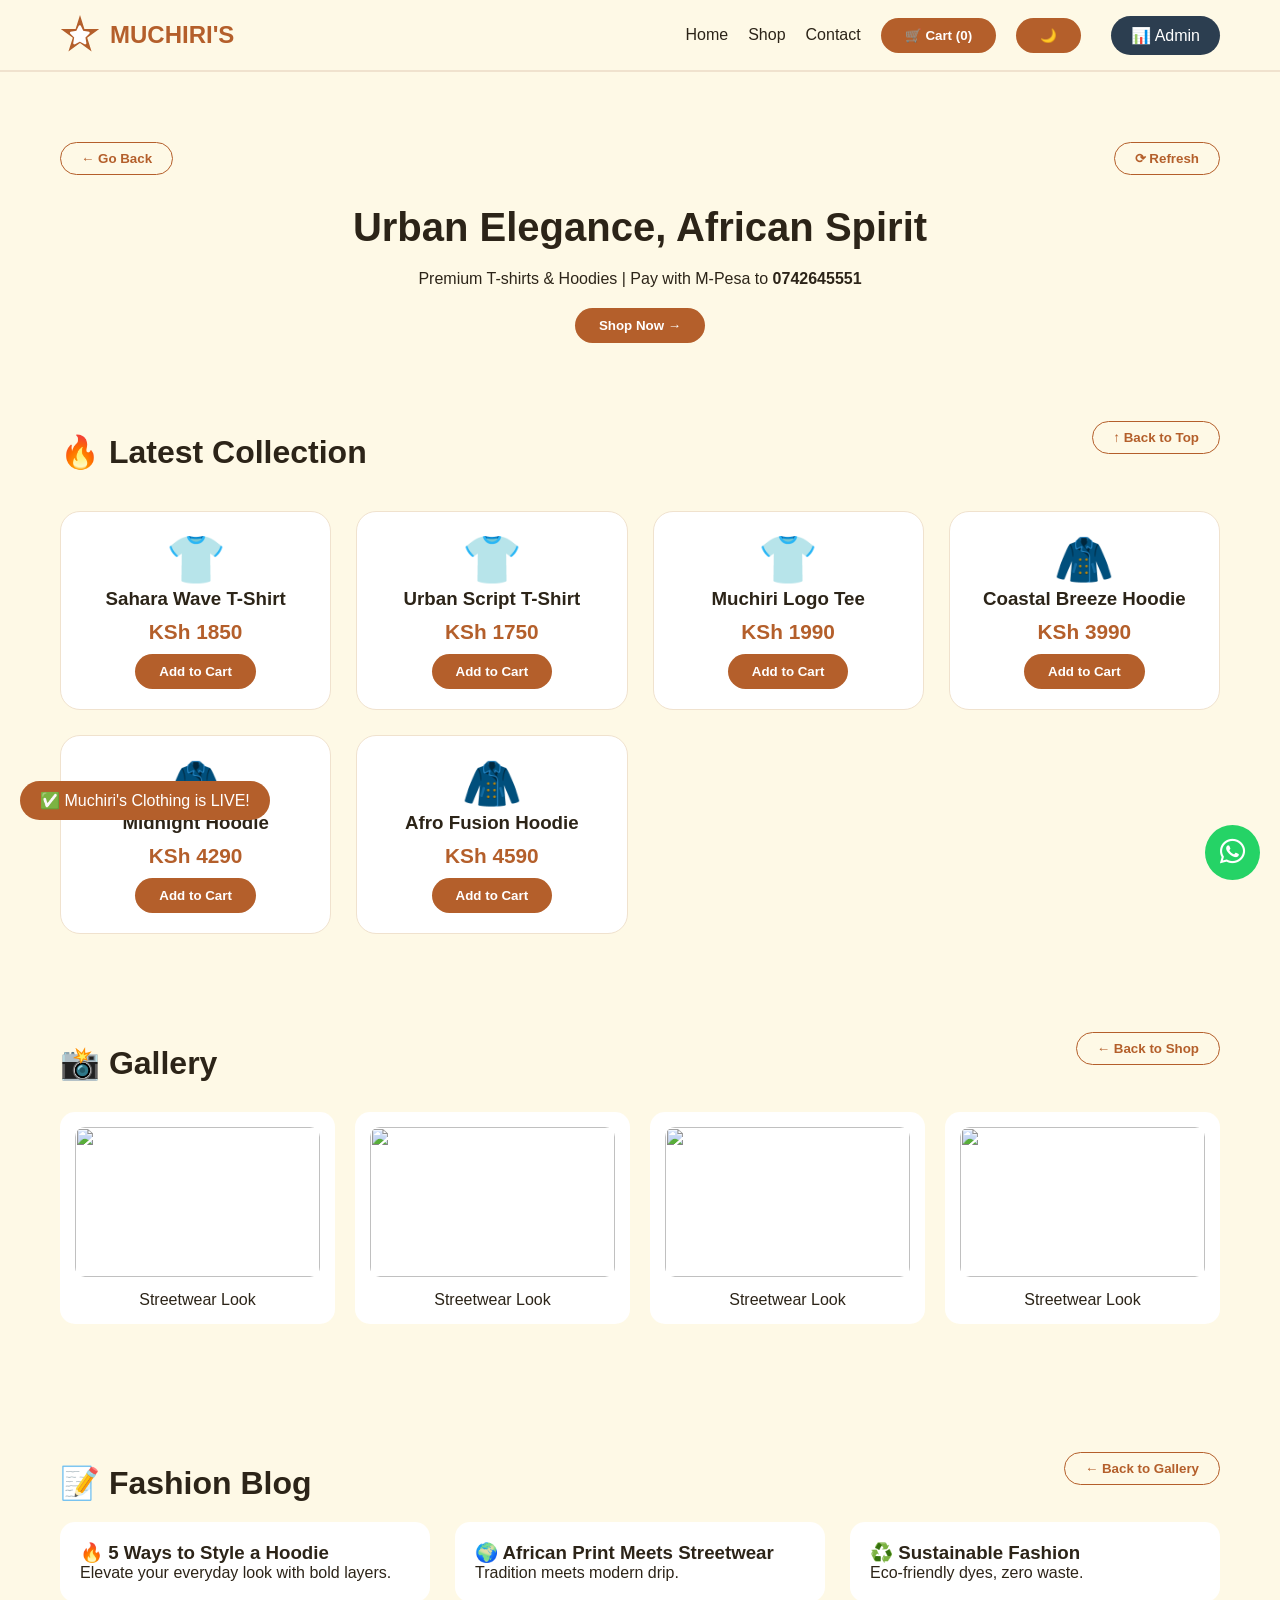
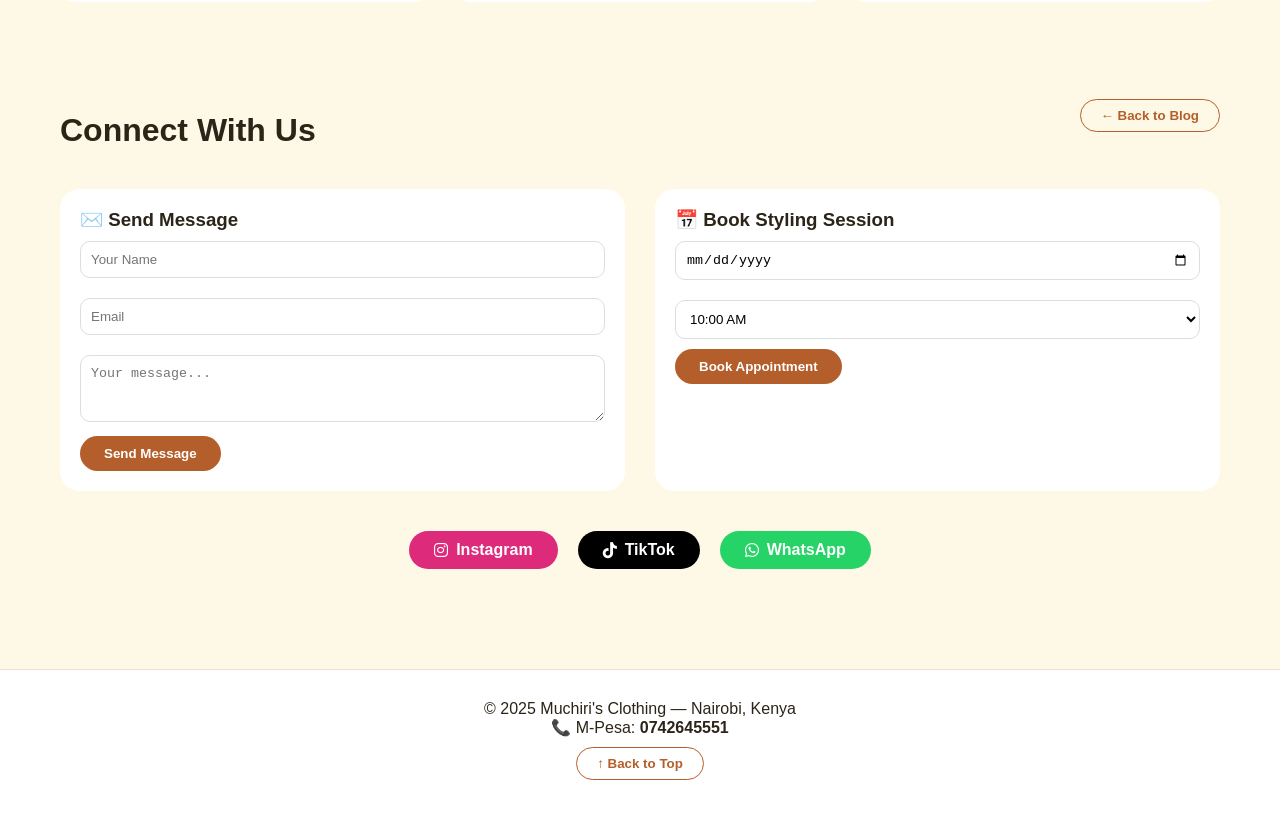
==== index.html @ 8167d783 "Add initial HTML structure and README for Muchiri's Apparel project" ====
<!DOCTYPE html>
<html lang="en">
<head>
  <meta charset="UTF-8">
  <meta name="viewport" content="width=device-width, initial-scale=1.0">
  <title>Muchiri's Clothing</title>
  <link rel="stylesheet" href="https://cdnjs.cloudflare.com/ajax/libs/font-awesome/6.0.0-beta3/css/all.min.css">
  <style>
    * { margin: 0; padding: 0; box-sizing: border-box; }
    body { font-family: 'Segoe UI', sans-serif; background: #fef9e6; color: #2c2418; }
    body.dark { background: #1e1a14; color: #f5ede2; }
    header { background: #fef9e6; border-bottom: 2px solid #f0e2ce; padding: 15px 0; position: sticky; top: 0; z-index: 100; }
    body.dark header { background: #1e1a14; border-color: #3e352a; }
    .container { max-width: 1200px; margin: 0 auto; padding: 0 20px; }
    .nav { display: flex; justify-content: space-between; align-items: center; flex-wrap: wrap; gap: 15px; }
    .logo { display: flex; align-items: center; gap: 10px; }
    .star-icon { background: #b45f2b; width: 40px; height: 40px; display: flex; align-items: center; justify-content: center; clip-path: polygon(50% 0%, 61% 35%, 98% 35%, 68% 57%, 79% 91%, 50% 70%, 21% 91%, 32% 57%, 2% 35%, 39% 35%); }
    .star-icon i { color: white; font-size: 1.2rem; }
    .logo-text { font-size: 1.5rem; font-weight: bold; color: #b45f2b; }
    .nav-links { display: flex; gap: 20px; align-items: center; flex-wrap: wrap; }
    .nav-links a { text-decoration: none; color: #2c2418; cursor: pointer; font-weight: 500; }
    body.dark .nav-links a { color: #f5ede2; }
    button { background: #b45f2b; color: white; border: none; padding: 10px 24px; border-radius: 30px; cursor: pointer; font-weight: 600; }
    .product-grid { display: grid; grid-template-columns: repeat(auto-fit, minmax(250px, 1fr)); gap: 25px; margin: 40px 0; }
    .product-card { background: white; padding: 20px; text-align: center; border-radius: 20px; border: 1px solid #f0e2ce; }
    body.dark .product-card { background: #2d2821; border-color: #3e352a; }
    .price { color: #b45f2b; font-weight: bold; font-size: 1.3rem; margin: 10px 0; }
    .cart-sidebar { position: fixed; top: 0; right: -400px; width: 350px; height: 100%; background: white; z-index: 1000; padding: 20px; transition: 0.3s; border-left: 3px solid #b45f2b; overflow-y: auto; }
    body.dark .cart-sidebar { background: #2d2821; }
    .cart-sidebar.open { right: 0; }
    .cart-item { display: flex; justify-content: space-between; padding: 10px 0; border-bottom: 1px solid #ddd; }
    body.dark .cart-item { border-bottom-color: #3e352a; }
    input, textarea, select { width: 100%; padding: 10px; margin: 10px 0; border-radius: 10px; border: 1px solid #ddd; background: white; }
    body.dark input, body.dark textarea, body.dark select { background: #1e1a14; border-color: #3e352a; color: #f5ede2; }
    .contact-form, .booking-form { background: white; padding: 20px; border-radius: 20px; margin: 20px 0; }
    body.dark .contact-form, body.dark .booking-form { background: #2d2821; }
    .social-links { display: flex; justify-content: center; gap: 20px; margin: 20px 0; flex-wrap: wrap; }
    .social-btn { display: inline-flex; align-items: center; gap: 8px; padding: 10px 25px; text-decoration: none; font-weight: bold; border-radius: 40px; }
    .social-btn.instagram { background: #dd2a7b; color: white; }
    .social-btn.tiktok { background: black; color: white; }
    .social-btn.whatsapp { background: #25D366; color: white; }
    .whatsapp-float { position: fixed; bottom: 20px; right: 20px; background: #25D366; width: 55px; height: 55px; border-radius: 50%; display: flex; align-items: center; justify-content: center; font-size: 1.8rem; text-decoration: none; color: white; z-index: 99; }
    footer { text-align: center; padding: 30px; background: white; margin-top: 40px; border-top: 1px solid #f0e2ce; }
    body.dark footer { background: #2d2821; border-color: #3e352a; }
    .gallery-grid { display: grid; grid-template-columns: repeat(auto-fit, minmax(200px, 1fr)); gap: 20px; margin: 30px 0; }
    .gallery-card { background: white; padding: 15px; text-align: center; border-radius: 15px; }
    body.dark .gallery-card { background: #2d2821; }
    .gallery-card img { width: 100%; height: 150px; object-fit: cover; border-radius: 10px; }
    .blog-card { background: white; padding: 20px; border-radius: 15px; }
    body.dark .blog-card { background: #2d2821; }
    .section-title { text-align: center; font-size: 2rem; margin: 30px 0 20px; }
    .back-button { background: transparent; color: #b45f2b; border: 1px solid #b45f2b; margin: 10px 0; padding: 8px 20px; border-radius: 30px; cursor: pointer; }
    .section-header { display: flex; justify-content: space-between; align-items: center; flex-wrap: wrap; margin-bottom: 20px; }
    .admin-link { background: #2c3e50; margin-left: 10px; }
    @media (max-width: 700px) { .cart-sidebar { width: 100%; right: -100%; } }
  </style>
</head>
<body>

<a href="https://wa.me/254742645551?text=Hello%21%20I%27m%20interested%20in%20Muchiri%27s%20Clothing" class="whatsapp-float" target="_blank"><i class="fab fa-whatsapp"></i></a>

<header>
  <div class="container nav">
    <div class="logo"><div class="star-icon"><i class="fas fa-star"></i></div><div class="logo-text">MUCHIRI'S</div></div>
    <div class="nav-links">
      <a onclick="scrollTo('home')">Home</a>
      <a onclick="scrollTo('products')">Shop</a>
      <a onclick="scrollTo('contact')">Contact</a>
      <button id="cartBtn">🛒 Cart (<span id="cartCount">0</span>)</button>
      <button id="themeBtn">🌙</button>
      <a href="admin.html" class="admin-link" style="background:#2c3e50; color:white; padding:10px 20px; border-radius:30px; text-decoration:none;">📊 Admin</a>
    </div>
  </div>
</header>

<div id="cartSidebar" class="cart-sidebar">
  <h3>Your Cart</h3>
  <div id="cartItems"></div>
  <div id="cartTotal" style="font-weight:bold;margin:15px 0;"></div>
  <button id="checkoutBtn" style="width:100%;">✅ Pay with M-Pesa</button>
  <button id="closeCartBtn" style="width:100%;margin-top:10px;background:gray;">Close</button>
</div>

<main>
  <section id="home" style="text-align:center;padding:60px 0;">
    <div class="container">
      <div class="section-header"><button class="back-button" onclick="window.history.back()">← Go Back</button><button class="back-button" onclick="window.location.reload()">⟳ Refresh</button></div>
      <h1 style="font-size:2.5rem;">Urban Elegance, African Spirit</h1>
      <p style="margin:20px 0;">Premium T-shirts & Hoodies | Pay with M-Pesa to <strong>0742645551</strong></p>
      <button onclick="scrollTo('products')">Shop Now →</button>
    </div>
  </section>

  <section id="products">
    <div class="container">
      <div class="section-header"><h2 class="section-title" style="margin-bottom:0;">🔥 Latest Collection</h2><button class="back-button" onclick="scrollTo('home')">↑ Back to Top</button></div>
      <div class="product-grid" id="productGrid"></div>
    </div>
  </section>

  <section id="gallery" style="padding:40px 0;">
    <div class="container">
      <div class="section-header"><h2 class="section-title" style="margin-bottom:0;">📸 Gallery</h2><button class="back-button" onclick="scrollTo('products')">← Back to Shop</button></div>
      <div class="gallery-grid" id="galleryGrid"></div>
    </div>
  </section>

  <section id="blog" style="padding:40px 0;">
    <div class="container">
      <div class="section-header"><h2 class="section-title" style="margin-bottom:0;">📝 Fashion Blog</h2><button class="back-button" onclick="scrollTo('gallery')">← Back to Gallery</button></div>
      <div style="display:grid;grid-template-columns:repeat(auto-fit,minmax(280px,1fr));gap:25px;">
        <div class="blog-card"><h3>🔥 5 Ways to Style a Hoodie</h3><p>Elevate your everyday look with bold layers.</p></div>
        <div class="blog-card"><h3>🌍 African Print Meets Streetwear</h3><p>Tradition meets modern drip.</p></div>
        <div class="blog-card"><h3>♻️ Sustainable Fashion</h3><p>Eco-friendly dyes, zero waste.</p></div>
      </div>
    </div>
  </section>

  <section id="contact" style="padding:40px 0;">
    <div class="container">
      <div class="section-header"><h2 class="section-title" style="margin-bottom:0;">Connect With Us</h2><button class="back-button" onclick="scrollTo('blog')">← Back to Blog</button></div>
      <div style="display:grid;grid-template-columns:repeat(auto-fit,minmax(300px,1fr));gap:30px;">
        <div class="contact-form"><h3>✉️ Send Message</h3><input type="text" id="contactName" placeholder="Your Name"><input type="email" id="contactEmail" placeholder="Email"><textarea rows="3" id="contactMsg" placeholder="Your message..."></textarea><button id="sendMsgBtn">Send Message</button><p id="contactFeedback"></p></div>
        <div class="booking-form"><h3>📅 Book Styling Session</h3><input type="date" id="bookDate"><select id="bookTime"><option>10:00 AM</option><option>1:00 PM</option><option>3:00 PM</option><option>5:00 PM</option></select><button id="bookBtn">Book Appointment</button><p id="bookFeedback"></p></div>
      </div>
      <div class="social-links">
        <a href="https://instagram.com/m.u.c.h.i.r.i._" class="social-btn instagram" target="_blank"><i class="fab fa-instagram"></i> Instagram</a>
        <a href="https://tiktok.com/@m.u.c.h.i.r.i._0" class="social-btn tiktok" target="_blank"><i class="fab fa-tiktok"></i> TikTok</a>
        <a href="https://wa.me/254742645551" class="social-btn whatsapp" target="_blank"><i class="fab fa-whatsapp"></i> WhatsApp</a>
      </div>
    </div>
  </section>
</main>

<footer>
  <p>© 2025 Muchiri's Clothing — Nairobi, Kenya</p>
  <p>📞 M-Pesa: <strong>0742645551</strong></p>
  <button class="back-button" onclick="scrollTo('home')" style="margin-top:10px;">↑ Back to Top</button>
</footer>

<script>
const YOUR_NUMBER = "254742645551";
const products = [
  { id: 1, name: "Sahara Wave T-Shirt", price: 1850 },
  { id: 2, name: "Urban Script T-Shirt", price: 1750 },
  { id: 3, name: "Muchiri Logo Tee", price: 1990 },
  { id: 4, name: "Coastal Breeze Hoodie", price: 3990 },
  { id: 5, name: "Midnight Hoodie", price: 4290 },
  { id: 6, name: "Afro Fusion Hoodie", price: 4590 }
];
const galleryImages = ["https://picsum.photos/id/20/300/200","https://picsum.photos/id/26/300/200","https://picsum.photos/id/30/300/200","https://picsum.photos/id/35/300/200"];
let cart = [];

function scrollTo(id) { document.getElementById(id).scrollIntoView({ behavior: 'smooth' }); }
function showToast(msg) { let t = document.createElement('div'); t.innerText = msg; t.style.cssText = 'position:fixed;bottom:80px;left:20px;background:#b45f2b;color:white;padding:10px 20px;border-radius:30px;z-index:9999'; document.body.appendChild(t); setTimeout(() => t.remove(), 2000); }
function sendWA(number, msg) { window.open(`https://wa.me/${number}?text=${encodeURIComponent(msg)}`, '_blank'); }
function updateCart() { let count = cart.reduce((s, i) => s + i.qty, 0); document.getElementById('cartCount').innerText = count; let container = document.getElementById('cartItems'); let totalDiv = document.getElementById('cartTotal'); if (cart.length === 0) { container.innerHTML = "<p>Cart empty</p>"; totalDiv.innerHTML = ""; return; } let html = "", total = 0; cart.forEach(item => { let itemTotal = item.price * item.qty; total += itemTotal; html += `<div class="cart-item"><span>${item.name} x${item.qty}</span><span>KSh ${itemTotal} <button onclick="removeItem(${item.id})" style="background:red;padding:2px 8px;border-radius:20px;">✖</button></span></div>`; }); container.innerHTML = html; totalDiv.innerHTML = `Total: KSh ${total}`; }
function saveCart() { localStorage.setItem('cart', JSON.stringify(cart)); }
window.addToCart = function(p) { let existing = cart.find(i => i.id === p.id); if (existing) existing.qty++; else cart.push({ ...p, qty: 1 }); saveCart(); updateCart(); showToast(`${p.name} added`); };
window.removeItem = function(id) { cart = cart.filter(i => i.id !== id); saveCart(); updateCart(); showToast("Removed"); };
function checkout() { if (cart.length === 0) { showToast("Cart empty"); return; } let phone = prompt("📱 Your M-Pesa phone number:"); if (!phone || phone.length < 9) { showToast("Valid phone required"); return; } let total = cart.reduce((s, i) => s + (i.price * i.qty), 0); let items = cart.map(i => `${i.name} x${i.qty} = KSh ${i.price * i.qty}`).join("\n"); let orderId = "ORD-" + Date.now(); let orders = JSON.parse(localStorage.getItem('muchiri_orders') || '[]'); orders.push({ id: orderId, phone: phone, total: total, items: items, date: new Date().toLocaleString() }); localStorage.setItem('muchiri_orders', JSON.stringify(orders)); sendWA(phone.replace(/^0/, ''), `🏪 MUCHIRI'S - ORDER #${orderId}\nTotal: KSh ${total}\n\n💰 Send KSh ${total} to 0742645551`); sendWA(YOUR_NUMBER, `🛍️ NEW ORDER #${orderId}\nPhone: ${phone}\nTotal: KSh ${total}\nItems:\n${items}`); cart = []; saveCart(); updateCart(); document.getElementById('cartSidebar').classList.remove('open'); showToast("✅ Order placed! Check WhatsApp"); }
function sendContact() { let n = document.getElementById('contactName').value; let e = document.getElementById('contactEmail').value; let m = document.getElementById('contactMsg').value; if (!n || !e || !m) { document.getElementById('contactFeedback').innerHTML = "⚠️ Fill all fields"; return; } sendWA(YOUR_NUMBER, `📩 Contact\nName: ${n}\nEmail: ${e}\nMessage: ${m}`); document.getElementById('contactFeedback').innerHTML = "✅ Sent! We'll reply."; document.getElementById('contactName').value = ""; document.getElementById('contactEmail').value = ""; document.getElementById('contactMsg').value = ""; }
function sendBooking() { let d = document.getElementById('bookDate').value; let t = document.getElementById('bookTime').value; if (!d) { document.getElementById('bookFeedback').innerHTML = "⚠️ Select date"; return; } sendWA(YOUR_NUMBER, `📅 Booking\nDate: ${d}\nTime: ${t}`); document.getElementById('bookFeedback').innerHTML = `✅ Booked ${d} at ${t}`; document.getElementById('bookDate').value = ""; }
function renderProducts() { document.getElementById('productGrid').innerHTML = products.map(p => `<div class="product-card"><div style="font-size:3rem;">${p.name.includes('Hoodie') ? '🧥' : '👕'}</div><h3>${p.name}</h3><div class="price">KSh ${p.price}</div><button onclick="addToCart({id:${p.id}, name:'${p.name}', price:${p.price}})">Add to Cart</button></div>`).join(''); }
function renderGallery() { document.getElementById('galleryGrid').innerHTML = galleryImages.map(img => `<div class="gallery-card"><img src="${img}"><p style="margin-top:10px;">Streetwear Look</p></div>`).join(''); }
let savedTheme = localStorage.getItem('theme'); let themeBtn = document.getElementById('themeBtn'); if (savedTheme === 'dark') { document.body.classList.add('dark'); themeBtn.innerHTML = '☀️'; } themeBtn.onclick = () => { if (document.body.classList.contains('dark')) { document.body.classList.remove('dark'); localStorage.setItem('theme', 'light'); themeBtn.innerHTML = '🌙'; } else { document.body.classList.add('dark'); localStorage.setItem('theme', 'dark'); themeBtn.innerHTML = '☀️'; } };
let savedCart = localStorage.getItem('cart'); if (savedCart) cart = JSON.parse(savedCart);
document.getElementById('cartBtn').onclick = () => document.getElementById('cartSidebar').classList.add('open');
document.getElementById('closeCartBtn').onclick = () => document.getElementById('cartSidebar').classList.remove('open');
document.getElementById('checkoutBtn').onclick = checkout;
document.getElementById('sendMsgBtn').onclick = sendContact;
document.getElementById('bookBtn').onclick = sendBooking;
renderProducts(); renderGallery(); updateCart(); window.scrollTo = scrollTo;
showToast("✅ Muchiri's Clothing is LIVE!");
</script>
</body>
</html>
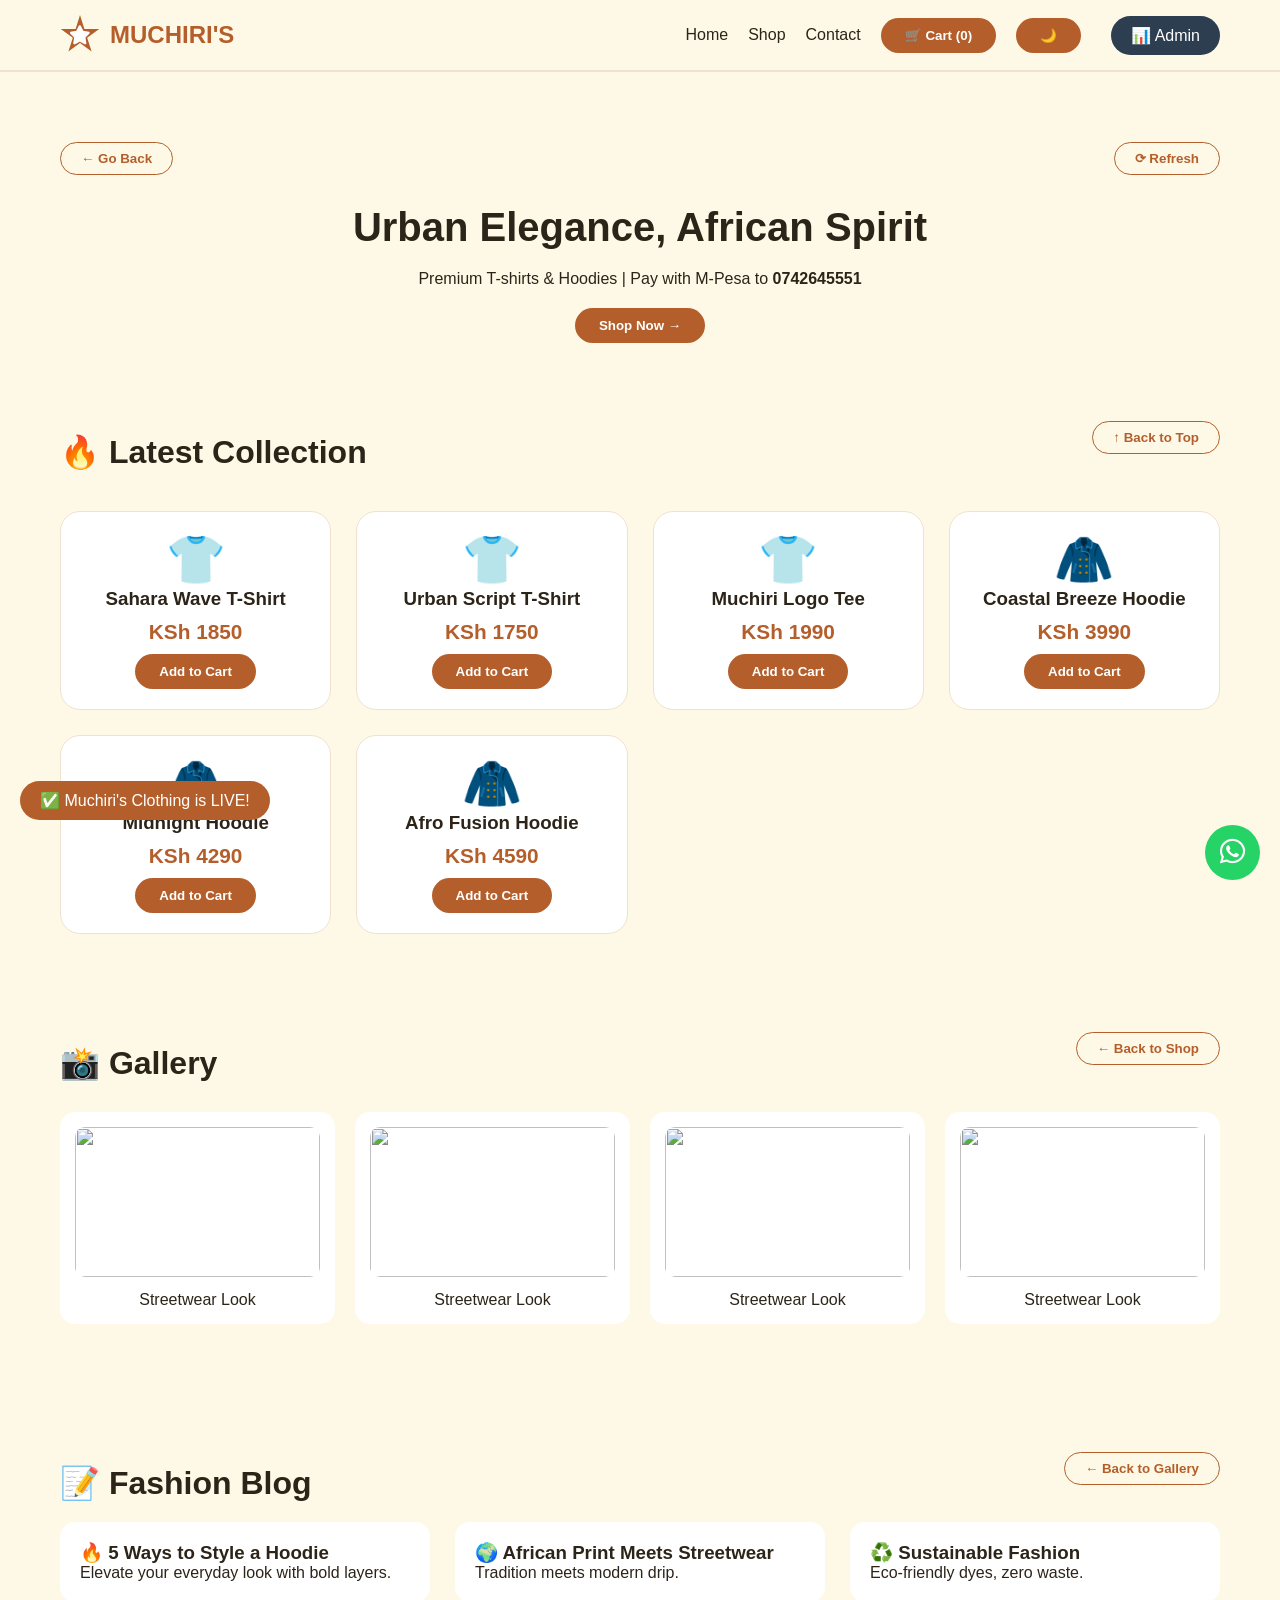
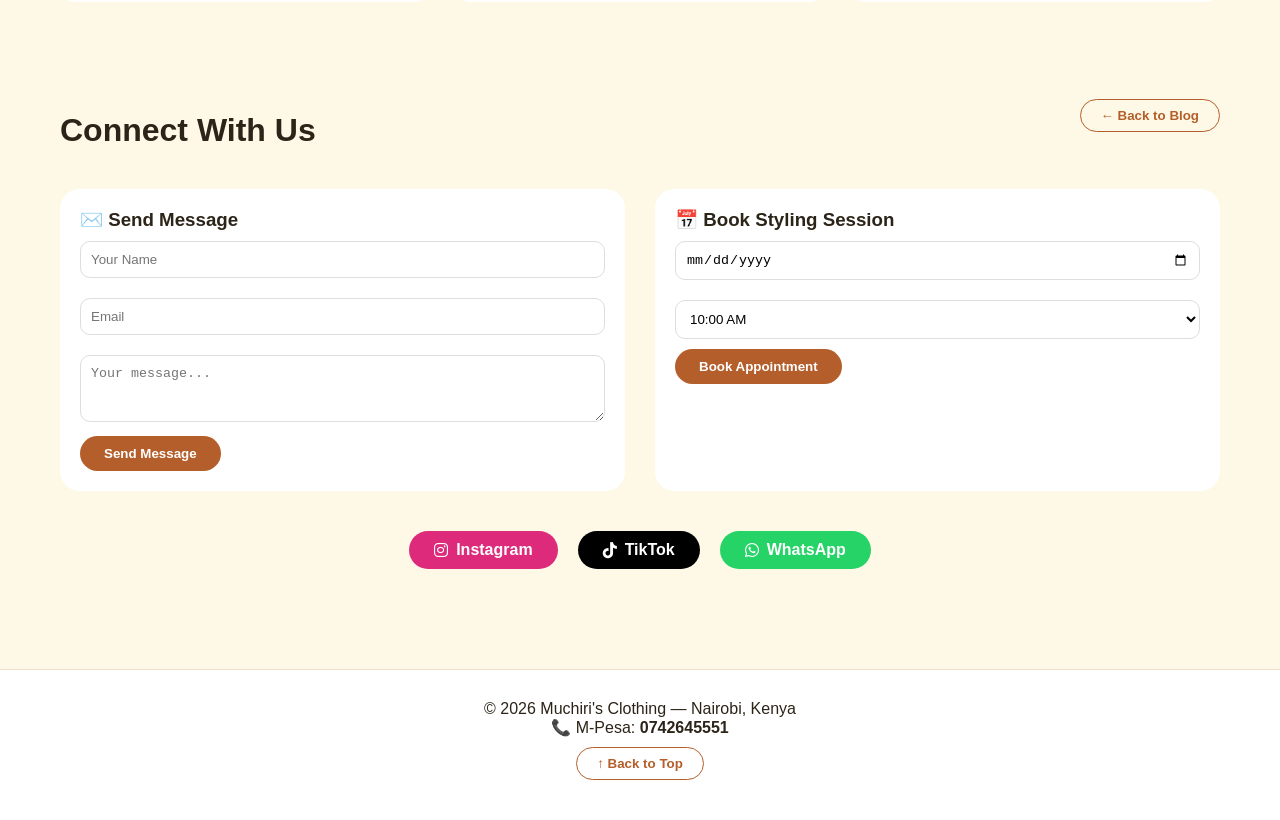
==== commit 1d455e53: "Refactor HTML structure and separate styles and scripts into their own files; enhance responsiveness" ====
--- a/index.html
+++ b/index.html
@@ -1,177 +1,224 @@
-<!DOCTYPE html>
+<!doctype html>
 <html lang="en">
-<head>
-  <meta charset="UTF-8">
-  <meta name="viewport" content="width=device-width, initial-scale=1.0">
-  <title>Muchiri's Clothing</title>
-  <link rel="stylesheet" href="https://cdnjs.cloudflare.com/ajax/libs/font-awesome/6.0.0-beta3/css/all.min.css">
-  <style>
-    * { margin: 0; padding: 0; box-sizing: border-box; }
-    body { font-family: 'Segoe UI', sans-serif; background: #fef9e6; color: #2c2418; }
-    body.dark { background: #1e1a14; color: #f5ede2; }
-    header { background: #fef9e6; border-bottom: 2px solid #f0e2ce; padding: 15px 0; position: sticky; top: 0; z-index: 100; }
-    body.dark header { background: #1e1a14; border-color: #3e352a; }
-    .container { max-width: 1200px; margin: 0 auto; padding: 0 20px; }
-    .nav { display: flex; justify-content: space-between; align-items: center; flex-wrap: wrap; gap: 15px; }
-    .logo { display: flex; align-items: center; gap: 10px; }
-    .star-icon { background: #b45f2b; width: 40px; height: 40px; display: flex; align-items: center; justify-content: center; clip-path: polygon(50% 0%, 61% 35%, 98% 35%, 68% 57%, 79% 91%, 50% 70%, 21% 91%, 32% 57%, 2% 35%, 39% 35%); }
-    .star-icon i { color: white; font-size: 1.2rem; }
-    .logo-text { font-size: 1.5rem; font-weight: bold; color: #b45f2b; }
-    .nav-links { display: flex; gap: 20px; align-items: center; flex-wrap: wrap; }
-    .nav-links a { text-decoration: none; color: #2c2418; cursor: pointer; font-weight: 500; }
-    body.dark .nav-links a { color: #f5ede2; }
-    button { background: #b45f2b; color: white; border: none; padding: 10px 24px; border-radius: 30px; cursor: pointer; font-weight: 600; }
-    .product-grid { display: grid; grid-template-columns: repeat(auto-fit, minmax(250px, 1fr)); gap: 25px; margin: 40px 0; }
-    .product-card { background: white; padding: 20px; text-align: center; border-radius: 20px; border: 1px solid #f0e2ce; }
-    body.dark .product-card { background: #2d2821; border-color: #3e352a; }
-    .price { color: #b45f2b; font-weight: bold; font-size: 1.3rem; margin: 10px 0; }
-    .cart-sidebar { position: fixed; top: 0; right: -400px; width: 350px; height: 100%; background: white; z-index: 1000; padding: 20px; transition: 0.3s; border-left: 3px solid #b45f2b; overflow-y: auto; }
-    body.dark .cart-sidebar { background: #2d2821; }
-    .cart-sidebar.open { right: 0; }
-    .cart-item { display: flex; justify-content: space-between; padding: 10px 0; border-bottom: 1px solid #ddd; }
-    body.dark .cart-item { border-bottom-color: #3e352a; }
-    input, textarea, select { width: 100%; padding: 10px; margin: 10px 0; border-radius: 10px; border: 1px solid #ddd; background: white; }
-    body.dark input, body.dark textarea, body.dark select { background: #1e1a14; border-color: #3e352a; color: #f5ede2; }
-    .contact-form, .booking-form { background: white; padding: 20px; border-radius: 20px; margin: 20px 0; }
-    body.dark .contact-form, body.dark .booking-form { background: #2d2821; }
-    .social-links { display: flex; justify-content: center; gap: 20px; margin: 20px 0; flex-wrap: wrap; }
-    .social-btn { display: inline-flex; align-items: center; gap: 8px; padding: 10px 25px; text-decoration: none; font-weight: bold; border-radius: 40px; }
-    .social-btn.instagram { background: #dd2a7b; color: white; }
-    .social-btn.tiktok { background: black; color: white; }
-    .social-btn.whatsapp { background: #25D366; color: white; }
-    .whatsapp-float { position: fixed; bottom: 20px; right: 20px; background: #25D366; width: 55px; height: 55px; border-radius: 50%; display: flex; align-items: center; justify-content: center; font-size: 1.8rem; text-decoration: none; color: white; z-index: 99; }
-    footer { text-align: center; padding: 30px; background: white; margin-top: 40px; border-top: 1px solid #f0e2ce; }
-    body.dark footer { background: #2d2821; border-color: #3e352a; }
-    .gallery-grid { display: grid; grid-template-columns: repeat(auto-fit, minmax(200px, 1fr)); gap: 20px; margin: 30px 0; }
-    .gallery-card { background: white; padding: 15px; text-align: center; border-radius: 15px; }
-    body.dark .gallery-card { background: #2d2821; }
-    .gallery-card img { width: 100%; height: 150px; object-fit: cover; border-radius: 10px; }
-    .blog-card { background: white; padding: 20px; border-radius: 15px; }
-    body.dark .blog-card { background: #2d2821; }
-    .section-title { text-align: center; font-size: 2rem; margin: 30px 0 20px; }
-    .back-button { background: transparent; color: #b45f2b; border: 1px solid #b45f2b; margin: 10px 0; padding: 8px 20px; border-radius: 30px; cursor: pointer; }
-    .section-header { display: flex; justify-content: space-between; align-items: center; flex-wrap: wrap; margin-bottom: 20px; }
-    .admin-link { background: #2c3e50; margin-left: 10px; }
-    @media (max-width: 700px) { .cart-sidebar { width: 100%; right: -100%; } }
-  </style>
-</head>
-<body>
-
-<a href="https://wa.me/254742645551?text=Hello%21%20I%27m%20interested%20in%20Muchiri%27s%20Clothing" class="whatsapp-float" target="_blank"><i class="fab fa-whatsapp"></i></a>
-
-<header>
-  <div class="container nav">
-    <div class="logo"><div class="star-icon"><i class="fas fa-star"></i></div><div class="logo-text">MUCHIRI'S</div></div>
-    <div class="nav-links">
-      <a onclick="scrollTo('home')">Home</a>
-      <a onclick="scrollTo('products')">Shop</a>
-      <a onclick="scrollTo('contact')">Contact</a>
-      <button id="cartBtn">🛒 Cart (<span id="cartCount">0</span>)</button>
-      <button id="themeBtn">🌙</button>
-      <a href="admin.html" class="admin-link" style="background:#2c3e50; color:white; padding:10px 20px; border-radius:30px; text-decoration:none;">📊 Admin</a>
+  <head>
+    <meta charset="UTF-8" />
+    <meta name="viewport" content="width=device-width, initial-scale=1.0" />
+    <title>Muchiri's Clothing</title>
+    <link
+      rel="stylesheet"
+      href="https://cdnjs.cloudflare.com/ajax/libs/font-awesome/6.0.0-beta3/css/all.min.css"
+    />
+    <link rel="stylesheet" href="styles.css" />
+  </head>
+  <body>
+    <a
+      href="https://wa.me/254742645551?text=Hello%21%20I%27m%20interested%20in%20Muchiri%27s%20Clothing"
+      class="whatsapp-float"
+      target="_blank"
+      ><i class="fab fa-whatsapp"></i
+    ></a>
+
+    <header>
+      <div class="container nav">
+        <div class="logo">
+          <div class="star-icon"><i class="fas fa-star"></i></div>
+          <div class="logo-text">MUCHIRI'S</div>
+        </div>
+        <div class="nav-links">
+          <a onclick="scrollTo('home')">Home</a>
+          <a onclick="scrollTo('products')">Shop</a>
+          <a onclick="scrollTo('contact')">Contact</a>
+          <button id="cartBtn">🛒 Cart (<span id="cartCount">0</span>)</button>
+          <button id="themeBtn">🌙</button>
+          <a
+            href="admin.html"
+            class="admin-link"
+            style="
+              background: #2c3e50;
+              color: white;
+              padding: 10px 20px;
+              border-radius: 30px;
+              text-decoration: none;
+            "
+            >📊 Admin</a
+          >
+        </div>
+      </div>
+    </header>
+
+    <div id="cartSidebar" class="cart-sidebar">
+      <h3>Your Cart</h3>
+      <div id="cartItems"></div>
+      <div id="cartTotal" style="font-weight: bold; margin: 15px 0"></div>
+      <button id="checkoutBtn" style="width: 100%">✅ Pay with M-Pesa</button>
+      <button
+        id="closeCartBtn"
+        style="width: 100%; margin-top: 10px; background: gray"
+      >
+        Close
+      </button>
     </div>
-  </div>
-</header>
-
-<div id="cartSidebar" class="cart-sidebar">
-  <h3>Your Cart</h3>
-  <div id="cartItems"></div>
-  <div id="cartTotal" style="font-weight:bold;margin:15px 0;"></div>
-  <button id="checkoutBtn" style="width:100%;">✅ Pay with M-Pesa</button>
-  <button id="closeCartBtn" style="width:100%;margin-top:10px;background:gray;">Close</button>
-</div>
-
-<main>
-  <section id="home" style="text-align:center;padding:60px 0;">
-    <div class="container">
-      <div class="section-header"><button class="back-button" onclick="window.history.back()">← Go Back</button><button class="back-button" onclick="window.location.reload()">⟳ Refresh</button></div>
-      <h1 style="font-size:2.5rem;">Urban Elegance, African Spirit</h1>
-      <p style="margin:20px 0;">Premium T-shirts & Hoodies | Pay with M-Pesa to <strong>0742645551</strong></p>
-      <button onclick="scrollTo('products')">Shop Now →</button>
-    </div>
-  </section>
-
-  <section id="products">
-    <div class="container">
-      <div class="section-header"><h2 class="section-title" style="margin-bottom:0;">🔥 Latest Collection</h2><button class="back-button" onclick="scrollTo('home')">↑ Back to Top</button></div>
-      <div class="product-grid" id="productGrid"></div>
-    </div>
-  </section>
-
-  <section id="gallery" style="padding:40px 0;">
-    <div class="container">
-      <div class="section-header"><h2 class="section-title" style="margin-bottom:0;">📸 Gallery</h2><button class="back-button" onclick="scrollTo('products')">← Back to Shop</button></div>
-      <div class="gallery-grid" id="galleryGrid"></div>
-    </div>
-  </section>
-
-  <section id="blog" style="padding:40px 0;">
-    <div class="container">
-      <div class="section-header"><h2 class="section-title" style="margin-bottom:0;">📝 Fashion Blog</h2><button class="back-button" onclick="scrollTo('gallery')">← Back to Gallery</button></div>
-      <div style="display:grid;grid-template-columns:repeat(auto-fit,minmax(280px,1fr));gap:25px;">
-        <div class="blog-card"><h3>🔥 5 Ways to Style a Hoodie</h3><p>Elevate your everyday look with bold layers.</p></div>
-        <div class="blog-card"><h3>🌍 African Print Meets Streetwear</h3><p>Tradition meets modern drip.</p></div>
-        <div class="blog-card"><h3>♻️ Sustainable Fashion</h3><p>Eco-friendly dyes, zero waste.</p></div>
-      </div>
-    </div>
-  </section>
-
-  <section id="contact" style="padding:40px 0;">
-    <div class="container">
-      <div class="section-header"><h2 class="section-title" style="margin-bottom:0;">Connect With Us</h2><button class="back-button" onclick="scrollTo('blog')">← Back to Blog</button></div>
-      <div style="display:grid;grid-template-columns:repeat(auto-fit,minmax(300px,1fr));gap:30px;">
-        <div class="contact-form"><h3>✉️ Send Message</h3><input type="text" id="contactName" placeholder="Your Name"><input type="email" id="contactEmail" placeholder="Email"><textarea rows="3" id="contactMsg" placeholder="Your message..."></textarea><button id="sendMsgBtn">Send Message</button><p id="contactFeedback"></p></div>
-        <div class="booking-form"><h3>📅 Book Styling Session</h3><input type="date" id="bookDate"><select id="bookTime"><option>10:00 AM</option><option>1:00 PM</option><option>3:00 PM</option><option>5:00 PM</option></select><button id="bookBtn">Book Appointment</button><p id="bookFeedback"></p></div>
-      </div>
-      <div class="social-links">
-        <a href="https://instagram.com/m.u.c.h.i.r.i._" class="social-btn instagram" target="_blank"><i class="fab fa-instagram"></i> Instagram</a>
-        <a href="https://tiktok.com/@m.u.c.h.i.r.i._0" class="social-btn tiktok" target="_blank"><i class="fab fa-tiktok"></i> TikTok</a>
-        <a href="https://wa.me/254742645551" class="social-btn whatsapp" target="_blank"><i class="fab fa-whatsapp"></i> WhatsApp</a>
-      </div>
-    </div>
-  </section>
-</main>
-
-<footer>
-  <p>© 2025 Muchiri's Clothing — Nairobi, Kenya</p>
-  <p>📞 M-Pesa: <strong>0742645551</strong></p>
-  <button class="back-button" onclick="scrollTo('home')" style="margin-top:10px;">↑ Back to Top</button>
-</footer>
-
-<script>
-const YOUR_NUMBER = "254742645551";
-const products = [
-  { id: 1, name: "Sahara Wave T-Shirt", price: 1850 },
-  { id: 2, name: "Urban Script T-Shirt", price: 1750 },
-  { id: 3, name: "Muchiri Logo Tee", price: 1990 },
-  { id: 4, name: "Coastal Breeze Hoodie", price: 3990 },
-  { id: 5, name: "Midnight Hoodie", price: 4290 },
-  { id: 6, name: "Afro Fusion Hoodie", price: 4590 }
-];
-const galleryImages = ["https://picsum.photos/id/20/300/200","https://picsum.photos/id/26/300/200","https://picsum.photos/id/30/300/200","https://picsum.photos/id/35/300/200"];
-let cart = [];
-
-function scrollTo(id) { document.getElementById(id).scrollIntoView({ behavior: 'smooth' }); }
-function showToast(msg) { let t = document.createElement('div'); t.innerText = msg; t.style.cssText = 'position:fixed;bottom:80px;left:20px;background:#b45f2b;color:white;padding:10px 20px;border-radius:30px;z-index:9999'; document.body.appendChild(t); setTimeout(() => t.remove(), 2000); }
-function sendWA(number, msg) { window.open(`https://wa.me/${number}?text=${encodeURIComponent(msg)}`, '_blank'); }
-function updateCart() { let count = cart.reduce((s, i) => s + i.qty, 0); document.getElementById('cartCount').innerText = count; let container = document.getElementById('cartItems'); let totalDiv = document.getElementById('cartTotal'); if (cart.length === 0) { container.innerHTML = "<p>Cart empty</p>"; totalDiv.innerHTML = ""; return; } let html = "", total = 0; cart.forEach(item => { let itemTotal = item.price * item.qty; total += itemTotal; html += `<div class="cart-item"><span>${item.name} x${item.qty}</span><span>KSh ${itemTotal} <button onclick="removeItem(${item.id})" style="background:red;padding:2px 8px;border-radius:20px;">✖</button></span></div>`; }); container.innerHTML = html; totalDiv.innerHTML = `Total: KSh ${total}`; }
-function saveCart() { localStorage.setItem('cart', JSON.stringify(cart)); }
-window.addToCart = function(p) { let existing = cart.find(i => i.id === p.id); if (existing) existing.qty++; else cart.push({ ...p, qty: 1 }); saveCart(); updateCart(); showToast(`${p.name} added`); };
-window.removeItem = function(id) { cart = cart.filter(i => i.id !== id); saveCart(); updateCart(); showToast("Removed"); };
-function checkout() { if (cart.length === 0) { showToast("Cart empty"); return; } let phone = prompt("📱 Your M-Pesa phone number:"); if (!phone || phone.length < 9) { showToast("Valid phone required"); return; } let total = cart.reduce((s, i) => s + (i.price * i.qty), 0); let items = cart.map(i => `${i.name} x${i.qty} = KSh ${i.price * i.qty}`).join("\n"); let orderId = "ORD-" + Date.now(); let orders = JSON.parse(localStorage.getItem('muchiri_orders') || '[]'); orders.push({ id: orderId, phone: phone, total: total, items: items, date: new Date().toLocaleString() }); localStorage.setItem('muchiri_orders', JSON.stringify(orders)); sendWA(phone.replace(/^0/, ''), `🏪 MUCHIRI'S - ORDER #${orderId}\nTotal: KSh ${total}\n\n💰 Send KSh ${total} to 0742645551`); sendWA(YOUR_NUMBER, `🛍️ NEW ORDER #${orderId}\nPhone: ${phone}\nTotal: KSh ${total}\nItems:\n${items}`); cart = []; saveCart(); updateCart(); document.getElementById('cartSidebar').classList.remove('open'); showToast("✅ Order placed! Check WhatsApp"); }
-function sendContact() { let n = document.getElementById('contactName').value; let e = document.getElementById('contactEmail').value; let m = document.getElementById('contactMsg').value; if (!n || !e || !m) { document.getElementById('contactFeedback').innerHTML = "⚠️ Fill all fields"; return; } sendWA(YOUR_NUMBER, `📩 Contact\nName: ${n}\nEmail: ${e}\nMessage: ${m}`); document.getElementById('contactFeedback').innerHTML = "✅ Sent! We'll reply."; document.getElementById('contactName').value = ""; document.getElementById('contactEmail').value = ""; document.getElementById('contactMsg').value = ""; }
-function sendBooking() { let d = document.getElementById('bookDate').value; let t = document.getElementById('bookTime').value; if (!d) { document.getElementById('bookFeedback').innerHTML = "⚠️ Select date"; return; } sendWA(YOUR_NUMBER, `📅 Booking\nDate: ${d}\nTime: ${t}`); document.getElementById('bookFeedback').innerHTML = `✅ Booked ${d} at ${t}`; document.getElementById('bookDate').value = ""; }
-function renderProducts() { document.getElementById('productGrid').innerHTML = products.map(p => `<div class="product-card"><div style="font-size:3rem;">${p.name.includes('Hoodie') ? '🧥' : '👕'}</div><h3>${p.name}</h3><div class="price">KSh ${p.price}</div><button onclick="addToCart({id:${p.id}, name:'${p.name}', price:${p.price}})">Add to Cart</button></div>`).join(''); }
-function renderGallery() { document.getElementById('galleryGrid').innerHTML = galleryImages.map(img => `<div class="gallery-card"><img src="${img}"><p style="margin-top:10px;">Streetwear Look</p></div>`).join(''); }
-let savedTheme = localStorage.getItem('theme'); let themeBtn = document.getElementById('themeBtn'); if (savedTheme === 'dark') { document.body.classList.add('dark'); themeBtn.innerHTML = '☀️'; } themeBtn.onclick = () => { if (document.body.classList.contains('dark')) { document.body.classList.remove('dark'); localStorage.setItem('theme', 'light'); themeBtn.innerHTML = '🌙'; } else { document.body.classList.add('dark'); localStorage.setItem('theme', 'dark'); themeBtn.innerHTML = '☀️'; } };
-let savedCart = localStorage.getItem('cart'); if (savedCart) cart = JSON.parse(savedCart);
-document.getElementById('cartBtn').onclick = () => document.getElementById('cartSidebar').classList.add('open');
-document.getElementById('closeCartBtn').onclick = () => document.getElementById('cartSidebar').classList.remove('open');
-document.getElementById('checkoutBtn').onclick = checkout;
-document.getElementById('sendMsgBtn').onclick = sendContact;
-document.getElementById('bookBtn').onclick = sendBooking;
-renderProducts(); renderGallery(); updateCart(); window.scrollTo = scrollTo;
-showToast("✅ Muchiri's Clothing is LIVE!");
-</script>
-</body>
-</html>+
+    <main>
+      <section id="home" style="text-align: center; padding: 60px 0">
+        <div class="container">
+          <div class="section-header">
+            <button class="back-button" onclick="window.history.back()">
+              ← Go Back</button
+            ><button class="back-button" onclick="window.location.reload()">
+              ⟳ Refresh
+            </button>
+          </div>
+          <h1 style="font-size: 2.5rem">Urban Elegance, African Spirit</h1>
+          <p style="margin: 20px 0">
+            Premium T-shirts & Hoodies | Pay with M-Pesa to
+            <strong>0742645551</strong>
+          </p>
+          <button onclick="scrollTo('products')">Shop Now →</button>
+        </div>
+      </section>
+
+      <section id="products">
+        <div class="container">
+          <div class="section-header">
+            <h2 class="section-title" style="margin-bottom: 0">
+              🔥 Latest Collection
+            </h2>
+            <button class="back-button" onclick="scrollTo('home')">
+              ↑ Back to Top
+            </button>
+          </div>
+          <div class="product-grid" id="productGrid"></div>
+        </div>
+      </section>
+
+      <section id="gallery" style="padding: 40px 0">
+        <div class="container">
+          <div class="section-header">
+            <h2 class="section-title" style="margin-bottom: 0">📸 Gallery</h2>
+            <button class="back-button" onclick="scrollTo('products')">
+              ← Back to Shop
+            </button>
+          </div>
+          <div class="gallery-grid" id="galleryGrid"></div>
+        </div>
+      </section>
+
+      <section id="blog" style="padding: 40px 0">
+        <div class="container">
+          <div class="section-header">
+            <h2 class="section-title" style="margin-bottom: 0">
+              📝 Fashion Blog
+            </h2>
+            <button class="back-button" onclick="scrollTo('gallery')">
+              ← Back to Gallery
+            </button>
+          </div>
+          <div
+            style="
+              display: grid;
+              grid-template-columns: repeat(auto-fit, minmax(280px, 1fr));
+              gap: 25px;
+            "
+          >
+            <div class="blog-card">
+              <h3>🔥 5 Ways to Style a Hoodie</h3>
+              <p>Elevate your everyday look with bold layers.</p>
+            </div>
+            <div class="blog-card">
+              <h3>🌍 African Print Meets Streetwear</h3>
+              <p>Tradition meets modern drip.</p>
+            </div>
+            <div class="blog-card">
+              <h3>♻️ Sustainable Fashion</h3>
+              <p>Eco-friendly dyes, zero waste.</p>
+            </div>
+          </div>
+        </div>
+      </section>
+
+      <section id="contact" style="padding: 40px 0">
+        <div class="container">
+          <div class="section-header">
+            <h2 class="section-title" style="margin-bottom: 0">
+              Connect With Us
+            </h2>
+            <button class="back-button" onclick="scrollTo('blog')">
+              ← Back to Blog
+            </button>
+          </div>
+          <div
+            style="
+              display: grid;
+              grid-template-columns: repeat(auto-fit, minmax(300px, 1fr));
+              gap: 30px;
+            "
+          >
+            <div class="contact-form">
+              <h3>✉️ Send Message</h3>
+              <input
+                type="text"
+                id="contactName"
+                placeholder="Your Name"
+              /><input
+                type="email"
+                id="contactEmail"
+                placeholder="Email"
+              /><textarea
+                rows="3"
+                id="contactMsg"
+                placeholder="Your message..."
+              ></textarea
+              ><button id="sendMsgBtn">Send Message</button>
+              <p id="contactFeedback"></p>
+            </div>
+            <div class="booking-form">
+              <h3>📅 Book Styling Session</h3>
+              <input type="date" id="bookDate" /><select id="bookTime">
+                <option>10:00 AM</option>
+                <option>1:00 PM</option>
+                <option>3:00 PM</option>
+                <option>5:00 PM</option></select
+              ><button id="bookBtn">Book Appointment</button>
+              <p id="bookFeedback"></p>
+            </div>
+          </div>
+          <div class="social-links">
+            <a
+              href="https://instagram.com/m.u.c.h.i.r.i._"
+              class="social-btn instagram"
+              target="_blank"
+              ><i class="fab fa-instagram"></i> Instagram</a
+            >
+            <a
+              href="https://tiktok.com/@m.u.c.h.i.r.i._0"
+              class="social-btn tiktok"
+              target="_blank"
+              ><i class="fab fa-tiktok"></i> TikTok</a
+            >
+            <a
+              href="https://wa.me/254742645551"
+              class="social-btn whatsapp"
+              target="_blank"
+              ><i class="fab fa-whatsapp"></i> WhatsApp</a
+            >
+          </div>
+        </div>
+      </section>
+    </main>
+
+    <footer>
+      <p id="copyright-year">© 2025 Muchiri's Clothing — Nairobi, Kenya</p>
+      <p>📞 M-Pesa: <strong>0742645551</strong></p>
+      <button
+        class="back-button"
+        onclick="scrollTo('home')"
+        style="margin-top: 10px"
+      >
+        ↑ Back to Top
+      </button>
+    </footer>
+
+    <script src="script.js"></script>
+  </body>
+</html>
--- a/styles.css
+++ b/styles.css
@@ -0,0 +1,290 @@
+* {
+  margin: 0;
+  padding: 0;
+  box-sizing: border-box;
+}
+body {
+  font-family: "Segoe UI", sans-serif;
+  background: #fef9e6;
+  color: #2c2418;
+}
+body.dark {
+  background: #1e1a14;
+  color: #f5ede2;
+}
+header {
+  background: #fef9e6;
+  border-bottom: 2px solid #f0e2ce;
+  padding: 15px 0;
+  position: sticky;
+  top: 0;
+  z-index: 100;
+}
+body.dark header {
+  background: #1e1a14;
+  border-color: #3e352a;
+}
+.container {
+  max-width: 1200px;
+  margin: 0 auto;
+  padding: 0 20px;
+}
+.nav {
+  display: flex;
+  justify-content: space-between;
+  align-items: center;
+  flex-wrap: wrap;
+  gap: 15px;
+}
+.logo {
+  display: flex;
+  align-items: center;
+  gap: 10px;
+}
+.star-icon {
+  background: #b45f2b;
+  width: 40px;
+  height: 40px;
+  display: flex;
+  align-items: center;
+  justify-content: center;
+  clip-path: polygon(
+    50% 0%,
+    61% 35%,
+    98% 35%,
+    68% 57%,
+    79% 91%,
+    50% 70%,
+    21% 91%,
+    32% 57%,
+    2% 35%,
+    39% 35%
+  );
+}
+.star-icon i {
+  color: white;
+  font-size: 1.2rem;
+}
+.logo-text {
+  font-size: 1.5rem;
+  font-weight: bold;
+  color: #b45f2b;
+}
+.nav-links {
+  display: flex;
+  gap: 20px;
+  align-items: center;
+  flex-wrap: wrap;
+}
+.nav-links a {
+  text-decoration: none;
+  color: #2c2418;
+  cursor: pointer;
+  font-weight: 500;
+}
+body.dark .nav-links a {
+  color: #f5ede2;
+}
+button {
+  background: #b45f2b;
+  color: white;
+  border: none;
+  padding: 10px 24px;
+  border-radius: 30px;
+  cursor: pointer;
+  font-weight: 600;
+}
+.product-grid {
+  display: grid;
+  grid-template-columns: repeat(auto-fit, minmax(250px, 1fr));
+  gap: 25px;
+  margin: 40px 0;
+}
+.product-card {
+  background: white;
+  padding: 20px;
+  text-align: center;
+  border-radius: 20px;
+  border: 1px solid #f0e2ce;
+}
+body.dark .product-card {
+  background: #2d2821;
+  border-color: #3e352a;
+}
+.price {
+  color: #b45f2b;
+  font-weight: bold;
+  font-size: 1.3rem;
+  margin: 10px 0;
+}
+.cart-sidebar {
+  position: fixed;
+  top: 0;
+  right: -400px;
+  width: 350px;
+  height: 100%;
+  background: white;
+  z-index: 1000;
+  padding: 20px;
+  transition: 0.3s;
+  border-left: 3px solid #b45f2b;
+  overflow-y: auto;
+}
+body.dark .cart-sidebar {
+  background: #2d2821;
+}
+.cart-sidebar.open {
+  right: 0;
+}
+.cart-item {
+  display: flex;
+  justify-content: space-between;
+  padding: 10px 0;
+  border-bottom: 1px solid #ddd;
+}
+body.dark .cart-item {
+  border-bottom-color: #3e352a;
+}
+input,
+textarea,
+select {
+  width: 100%;
+  padding: 10px;
+  margin: 10px 0;
+  border-radius: 10px;
+  border: 1px solid #ddd;
+  background: white;
+}
+body.dark input,
+body.dark textarea,
+body.dark select {
+  background: #1e1a14;
+  border-color: #3e352a;
+  color: #f5ede2;
+}
+.contact-form,
+.booking-form {
+  background: white;
+  padding: 20px;
+  border-radius: 20px;
+  margin: 20px 0;
+}
+body.dark .contact-form,
+body.dark .booking-form {
+  background: #2d2821;
+}
+.social-links {
+  display: flex;
+  justify-content: center;
+  gap: 20px;
+  margin: 20px 0;
+  flex-wrap: wrap;
+}
+.social-btn {
+  display: inline-flex;
+  align-items: center;
+  gap: 8px;
+  padding: 10px 25px;
+  text-decoration: none;
+  font-weight: bold;
+  border-radius: 40px;
+}
+.social-btn.instagram {
+  background: #dd2a7b;
+  color: white;
+}
+.social-btn.tiktok {
+  background: black;
+  color: white;
+}
+.social-btn.whatsapp {
+  background: #25d366;
+  color: white;
+}
+.whatsapp-float {
+  position: fixed;
+  bottom: 20px;
+  right: 20px;
+  background: #25d366;
+  width: 55px;
+  height: 55px;
+  border-radius: 50%;
+  display: flex;
+  align-items: center;
+  justify-content: center;
+  font-size: 1.8rem;
+  text-decoration: none;
+  color: white;
+  z-index: 99;
+}
+footer {
+  text-align: center;
+  padding: 30px;
+  background: white;
+  margin-top: 40px;
+  border-top: 1px solid #f0e2ce;
+}
+body.dark footer {
+  background: #2d2821;
+  border-color: #3e352a;
+}
+.gallery-grid {
+  display: grid;
+  grid-template-columns: repeat(auto-fit, minmax(200px, 1fr));
+  gap: 20px;
+  margin: 30px 0;
+}
+.gallery-card {
+  background: white;
+  padding: 15px;
+  text-align: center;
+  border-radius: 15px;
+}
+body.dark .gallery-card {
+  background: #2d2821;
+}
+.gallery-card img {
+  width: 100%;
+  height: 150px;
+  object-fit: cover;
+  border-radius: 10px;
+}
+.blog-card {
+  background: white;
+  padding: 20px;
+  border-radius: 15px;
+}
+body.dark .blog-card {
+  background: #2d2821;
+}
+.section-title {
+  text-align: center;
+  font-size: 2rem;
+  margin: 30px 0 20px;
+}
+.back-button {
+  background: transparent;
+  color: #b45f2b;
+  border: 1px solid #b45f2b;
+  margin: 10px 0;
+  padding: 8px 20px;
+  border-radius: 30px;
+  cursor: pointer;
+}
+.section-header {
+  display: flex;
+  justify-content: space-between;
+  align-items: center;
+  flex-wrap: wrap;
+  margin-bottom: 20px;
+}
+.admin-link {
+  background: #2c3e50;
+  margin-left: 10px;
+}
+@media (max-width: 700px) {
+  .cart-sidebar {
+    width: 100%;
+    right: -100%;
+  }
+}
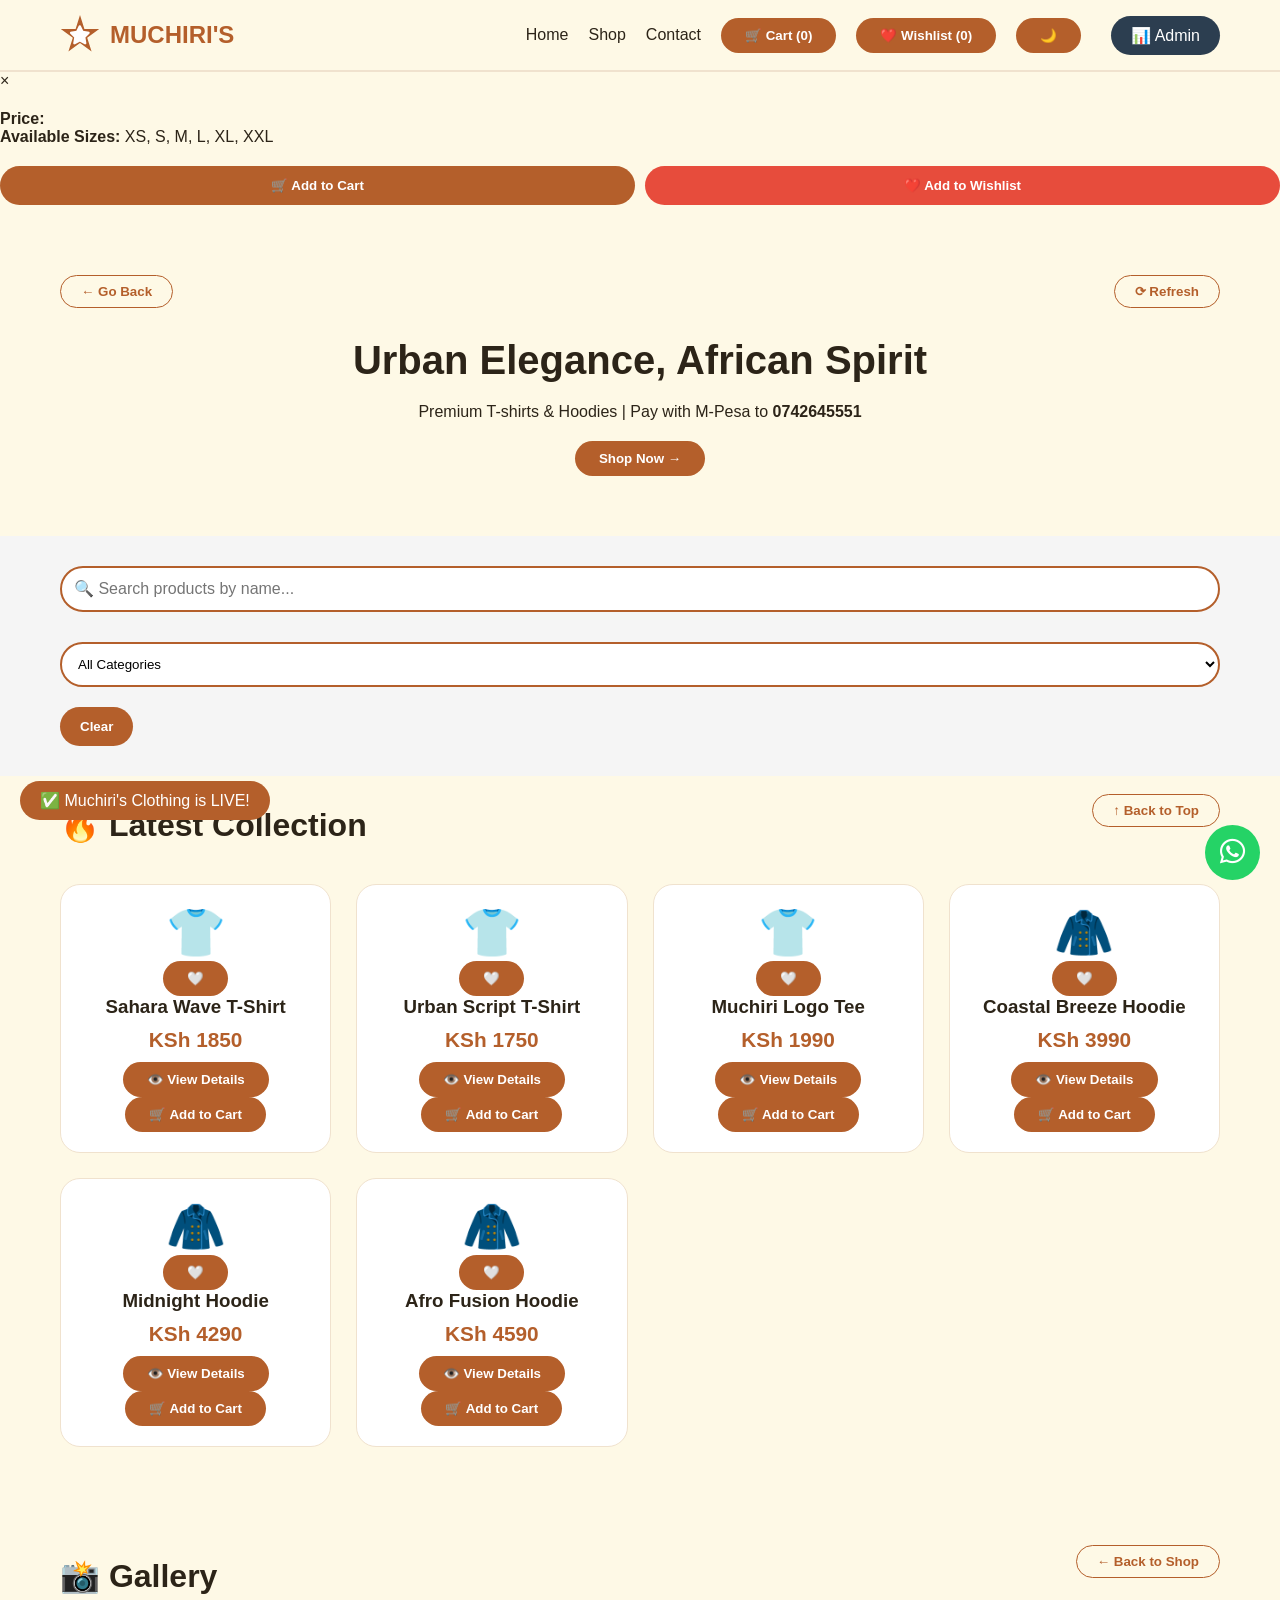
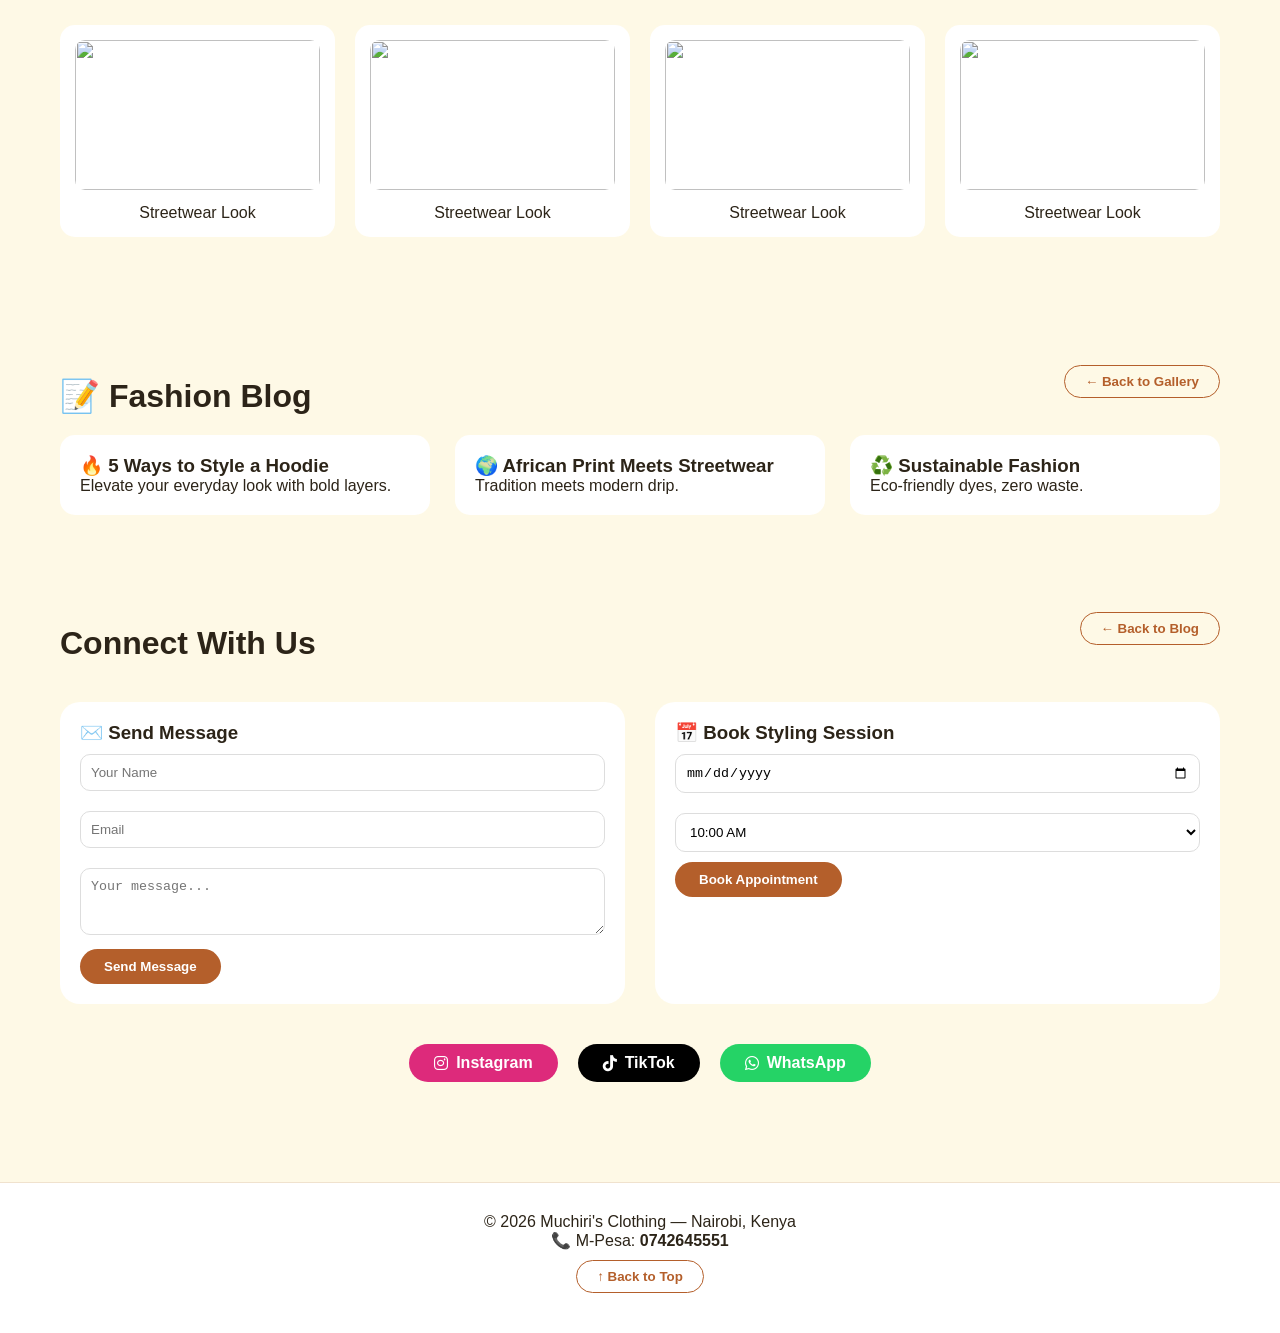
==== commit cfbe1686: "Add wishlist, search functionality, product details modal to HTML" ====
--- a/index.html
+++ b/index.html
@@ -29,6 +29,7 @@
           <a onclick="scrollTo('products')">Shop</a>
           <a onclick="scrollTo('contact')">Contact</a>
           <button id="cartBtn">🛒 Cart (<span id="cartCount">0</span>)</button>
+          <button id="wishlistBtn">❤️ Wishlist (<span id="wishlistCount">0</span>)</button>
           <button id="themeBtn">🌙</button>
           <a
             href="admin.html"
@@ -46,6 +47,7 @@
       </div>
     </header>
 
+    <!-- CART SIDEBAR -->
     <div id="cartSidebar" class="cart-sidebar">
       <h3>Your Cart</h3>
       <div id="cartItems"></div>
@@ -59,6 +61,39 @@
       </button>
     </div>
 
+    <!-- WISHLIST SIDEBAR -->
+    <div id="wishlistSidebar" class="cart-sidebar wishlist-sidebar">
+      <h3>❤️ My Wishlist</h3>
+      <div id="wishlistItems"></div>
+      <button
+        id="closeWishlistBtn"
+        style="width: 100%; margin-top: 10px; background: gray"
+      >
+        Close
+      </button>
+    </div>
+
+    <!-- PRODUCT DETAILS MODAL -->
+    <div id="productModal" class="modal">
+      <div class="modal-content">
+        <span class="close" onclick="closeProductModal()">&times;</span>
+        <div class="modal-body">
+          <div id="modalProductImage" style="font-size: 4rem; text-align: center; margin-bottom: 20px;"></div>
+          <h2 id="modalProductName"></h2>
+          <p id="modalProductDesc" style="color: #666; margin: 10px 0;"></p>
+          <div style="margin: 15px 0;">
+            <p><strong>Price:</strong> <span id="modalProductPrice"></span></p>
+            <p><strong>Available Sizes:</strong> XS, S, M, L, XL, XXL</p>
+            <p id="modalProductDetails"></p>
+          </div>
+          <div style="display: flex; gap: 10px; margin-top: 20px;">
+            <button id="modalAddToCartBtn" style="flex: 1; padding: 12px;">🛒 Add to Cart</button>
+            <button id="modalAddToWishlistBtn" style="flex: 1; padding: 12px; background: #e74c3c;">❤️ Add to Wishlist</button>
+          </div>
+        </div>
+      </div>
+    </div>
+
     <main>
       <section id="home" style="text-align: center; padding: 60px 0">
         <div class="container">
@@ -75,6 +110,27 @@
             <strong>0742645551</strong>
           </p>
           <button onclick="scrollTo('products')">Shop Now →</button>
+        </div>
+      </section>
+
+      <!-- SEARCH SECTION -->
+      <section id="search-section" style="padding: 20px 0; background: #f5f5f5;">
+        <div class="container">
+          <div style="display: flex; gap: 10px; flex-wrap: wrap; align-items: center;">
+            <input
+              type="text"
+              id="searchInput"
+              placeholder="🔍 Search products by name..."
+              style="flex: 1; min-width: 200px; padding: 12px; border: 2px solid #b45f2b; border-radius: 30px; font-size: 1rem;"
+            />
+            <select id="categoryFilter" style="padding: 12px; border: 2px solid #b45f2b; border-radius: 30px; cursor: pointer; background: white;">
+              <option value="">All Categories</option>
+              <option value="T-Shirt">T-Shirts</option>
+              <option value="Hoodie">Hoodies</option>
+            </select>
+            <button onclick="clearSearch()" style="padding: 12px 20px;">Clear</button>
+          </div>
+          <p id="searchResults" style="margin-top: 10px; color: #666; font-size: 0.9rem;"></p>
         </div>
       </section>
 
